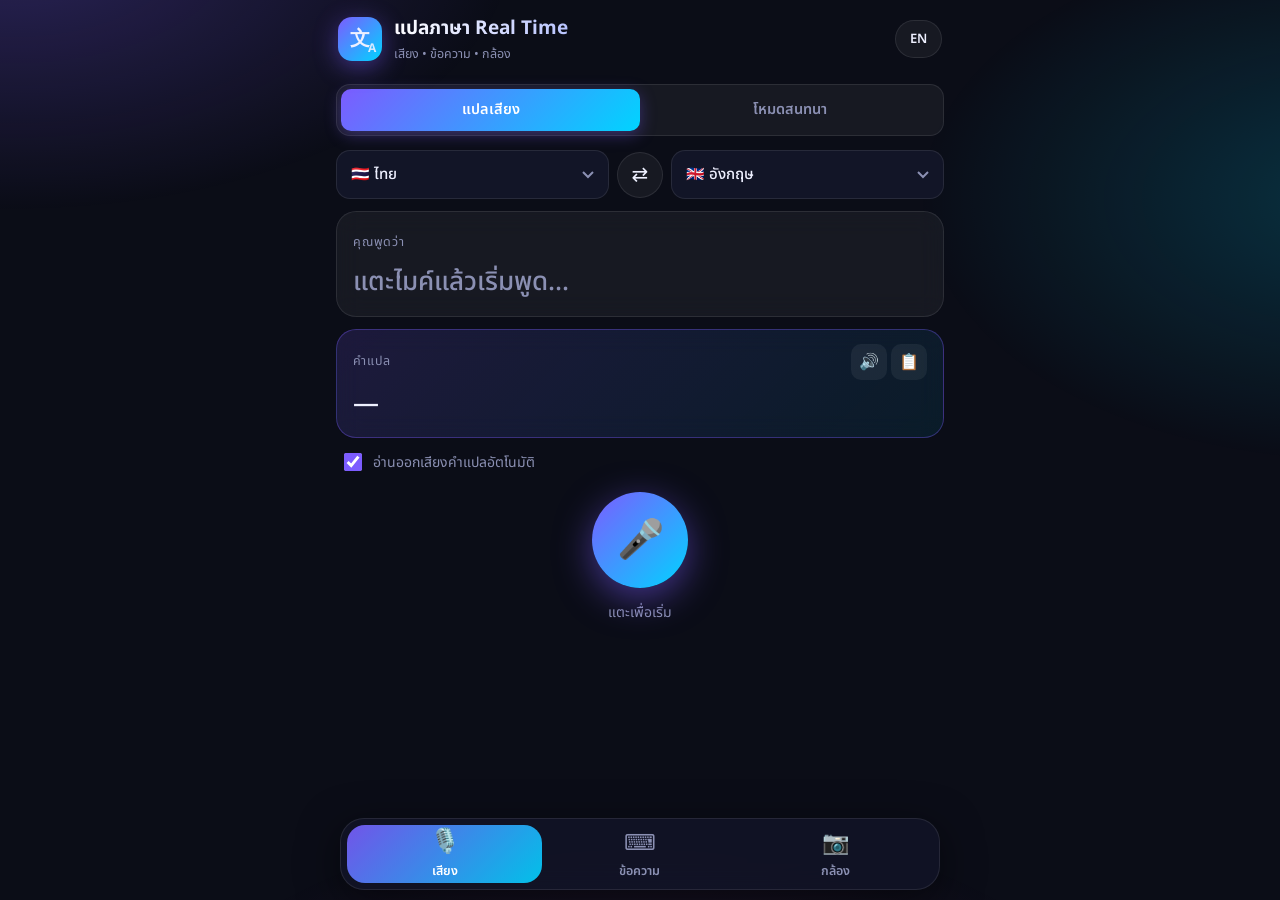
==== app/index.html @ 55e8b5eb "Landing page + web app — By PureFxAi" ====
<!DOCTYPE html>
<html lang="th">
<head>
<meta charset="utf-8">
<meta name="viewport" content="width=device-width, initial-scale=1, viewport-fit=cover, maximum-scale=1">
<meta name="theme-color" content="#0b0d17">
<meta name="description" content="แปลภาษา Real Time — เสียง ข้อความ และกล้อง ในแอปเดียว">
<meta name="apple-mobile-web-app-capable" content="yes">
<meta name="apple-mobile-web-app-status-bar-style" content="black-translucent">
<meta name="apple-mobile-web-app-title" content="แปลภาษา">
<title>แปลภาษา Real Time</title>
<link rel="manifest" href="manifest.json">
<link rel="icon" href="icons/icon-192.png">
<link rel="apple-touch-icon" href="icons/icon-192.png">
<link rel="preconnect" href="https://fonts.googleapis.com">
<link href="https://fonts.googleapis.com/css2?family=Noto+Sans+Thai:wght@400;500;600;700&family=Inter:wght@400;600;700&display=swap" rel="stylesheet">
<link rel="stylesheet" href="style.css">
</head>
<body>
<div class="bg-glow"></div>
<header class="topbar">
  <div class="brand">
    <div class="logo">文<span>A</span></div>
    <div>
      <h1 data-i18n="appName">แปลภาษา Real Time</h1>
      <p class="sub" data-i18n="tagline">เสียง • ข้อความ • กล้อง</p>
    </div>
  </div>
  <button id="uiLangBtn" class="chip" aria-label="UI language">EN</button>
</header>

<main>
  <!-- VOICE -->
  <section id="tab-voice" class="tab active">
    <div class="seg">
      <button class="seg-btn active" data-vmode="single" data-i18n="vSingle">แปลเสียง</button>
      <button class="seg-btn" data-vmode="convo" data-i18n="vConvo">โหมดสนทนา</button>
    </div>

    <div id="voiceSingle">
      <div class="langbar">
        <select id="vSrc" class="lang-select"></select>
        <button class="swap" id="vSwap" aria-label="swap">⇄</button>
        <select id="vTgt" class="lang-select"></select>
      </div>
      <div class="card">
        <div class="card-label" data-i18n="youSaid">คุณพูดว่า</div>
        <div id="vOrig" class="big-text muted" data-i18n="tapMic">แตะไมค์แล้วเริ่มพูด…</div>
      </div>
      <div class="card accent">
        <div class="card-label"><span data-i18n="translation">คำแปล</span>
          <span class="card-actions">
            <button class="icon-btn" id="vSpeak" title="speak">🔊</button>
            <button class="icon-btn" id="vCopy" title="copy">📋</button>
          </span>
        </div>
        <div id="vTrans" class="big-text">—</div>
      </div>
      <label class="toggle"><input type="checkbox" id="vAutoSpeak" checked> <span data-i18n="autoSpeak">อ่านออกเสียงคำแปลอัตโนมัติ</span></label>
      <div class="mic-wrap">
        <button id="vMic" class="mic" aria-label="mic"><span class="mic-ico">🎤</span><span class="ring"></span><span class="ring r2"></span></button>
        <div id="vStatus" class="status" data-i18n="tapToStart">แตะเพื่อเริ่ม</div>
      </div>
    </div>

    <div id="voiceConvo" class="hidden convo">
      <div class="convo-side flip" id="sideB">
        <div class="langbar small"><select id="cLangB" class="lang-select"></select></div>
        <div class="convo-text" id="cTextB"><span class="muted" data-i18n="tapMicSpeak">แตะไมค์เพื่อพูด</span></div>
        <button class="mic small-mic" id="cMicB"><span class="mic-ico">🎤</span><span class="ring"></span></button>
      </div>
      <button class="swap convo-swap" id="cSwap" aria-label="swap">⇅</button>
      <div class="convo-side" id="sideA">
        <div class="langbar small"><select id="cLangA" class="lang-select"></select></div>
        <div class="convo-text" id="cTextA"><span class="muted" data-i18n="tapMicSpeak">แตะไมค์เพื่อพูด</span></div>
        <button class="mic small-mic" id="cMicA"><span class="mic-ico">🎤</span><span class="ring"></span></button>
      </div>
    </div>
    <p id="srWarn" class="warn hidden" data-i18n="srUnsupported">เบราว์เซอร์นี้ไม่รองรับการรู้จำเสียง แนะนำ Chrome / Edge / Android</p>
  </section>

  <!-- TEXT -->
  <section id="tab-text" class="tab">
    <div class="langbar">
      <select id="tSrc" class="lang-select"></select>
      <button class="swap" id="tSwap" aria-label="swap">⇄</button>
      <select id="tTgt" class="lang-select"></select>
    </div>
    <div class="card input-card">
      <textarea id="tInput" rows="4" data-i18n-ph="typeHere" placeholder="พิมพ์หรือวางข้อความที่นี่…"></textarea>
      <div class="card-foot">
        <span id="tDetected" class="detected"></span>
        <span class="card-actions">
          <button class="icon-btn" id="tPaste" title="paste">📥</button>
          <button class="icon-btn" id="tSpeakSrc" title="speak">🔊</button>
          <button class="icon-btn" id="tClear" title="clear">✕</button>
        </span>
      </div>
    </div>
    <div class="card accent">
      <div class="card-label"><span data-i18n="translation">คำแปล</span>
        <span class="card-actions">
          <button class="icon-btn" id="tSpeak" title="speak">🔊</button>
          <button class="icon-btn" id="tCopy" title="copy">📋</button>
          <button class="icon-btn" id="tSave" title="save">⭐</button>
        </span>
      </div>
      <div id="tOutput" class="big-text"><span class="muted">—</span></div>
      <div id="tLoading" class="loader hidden"><i></i><i></i><i></i></div>
    </div>
    <div class="history-head">
      <h3 data-i18n="history">ประวัติ</h3>
      <button class="link" id="hClear" data-i18n="clearAll">ล้างทั้งหมด</button>
    </div>
    <ul id="history" class="history"></ul>
  </section>

  <!-- CAMERA -->
  <section id="tab-camera" class="tab">
    <div class="langbar">
      <select id="cSrc" class="lang-select"></select>
      <button class="swap" id="camSwap" aria-label="swap">⇄</button>
      <select id="cTgt" class="lang-select"></select>
    </div>
    <div class="cam-box">
      <video id="camVideo" playsinline muted autoplay></video>
      <canvas id="camCanvas" class="hidden"></canvas>
      <img id="camImg" class="hidden" alt="">
      <div id="camPlaceholder" class="cam-ph">
        <div class="cam-ph-ico">📷</div>
        <p data-i18n="camHint">เปิดกล้อง หรืออัปโหลดรูปเพื่อแปลข้อความในภาพ</p>
      </div>
      <div class="scan-line hidden" id="scanLine"></div>
      <div id="camOverlay" class="cam-overlay hidden"></div>
    </div>
    <div class="cam-controls">
      <button class="btn ghost" id="camStart" data-i18n="openCam">เปิดกล้อง</button>
      <button class="shutter" id="camCapture" aria-label="capture"></button>
      <label class="btn ghost" for="camFile"><span data-i18n="upload">อัปโหลดรูป</span><input type="file" id="camFile" accept="image/*" hidden></label>
    </div>
    <div id="ocrProgress" class="progress hidden"><div class="bar"></div><span class="ptext"></span></div>
    <div class="card">
      <div class="card-label"><span data-i18n="detectedText">ข้อความที่พบ</span>
        <span class="card-actions"><button class="icon-btn" id="ocrCopy">📋</button></span></div>
      <div id="ocrText" class="mid-text muted">—</div>
    </div>
    <div class="card accent">
      <div class="card-label"><span data-i18n="translation">คำแปล</span>
        <span class="card-actions">
          <button class="icon-btn" id="ocrSpeak">🔊</button>
          <button class="icon-btn" id="ocrTCopy">📋</button>
        </span></div>
      <div id="ocrTrans" class="big-text">—</div>
    </div>
  </section>
</main>

<nav class="tabbar">
  <button class="tab-btn active" data-tab="voice"><span class="ti">🎙️</span><span data-i18n="tabVoice">เสียง</span></button>
  <button class="tab-btn" data-tab="text"><span class="ti">⌨️</span><span data-i18n="tabText">ข้อความ</span></button>
  <button class="tab-btn" data-tab="camera"><span class="ti">📷</span><span data-i18n="tabCamera">กล้อง</span></button>
  <span class="tab-indicator"></span>
</nav>
<div id="toast" class="toast"></div>
<script src="js/langs.js"></script>
<script src="js/translate.js"></script>
<script src="js/app.js"></script>
</body>
</html>
---- app/style.css ----
:root{
  --bg:#0b0d17;--bg2:#121527;--card:rgba(255,255,255,.05);--card-b:rgba(255,255,255,.09);
  --text:#eef0ff;--muted:#8b90b3;--a1:#7c5cff;--a2:#00d4ff;--a3:#ff4fd8;
  --grad:linear-gradient(135deg,var(--a1),var(--a2));
  --radius:20px;--tabh:72px;
  --safe-b:env(safe-area-inset-bottom,0px);--safe-t:env(safe-area-inset-top,0px);
}
*{box-sizing:border-box;-webkit-tap-highlight-color:transparent}
html,body{margin:0;height:100%}
body{background:var(--bg);color:var(--text);font-family:"Noto Sans Thai","Inter",system-ui,sans-serif;
  font-size:16px;overflow-x:hidden;padding-top:var(--safe-t)}
.bg-glow{position:fixed;inset:-20%;z-index:-1;pointer-events:none;
  background:radial-gradient(40% 30% at 15% 10%,rgba(124,92,255,.28),transparent 70%),
  radial-gradient(35% 30% at 90% 30%,rgba(0,212,255,.18),transparent 70%),
  radial-gradient(40% 30% at 50% 100%,rgba(255,79,216,.12),transparent 70%);animation:drift 18s ease-in-out infinite alternate}
@keyframes drift{to{transform:translate(3%,-3%) scale(1.05)}}
.hidden{display:none!important}
.muted{color:var(--muted)}
button{font-family:inherit;color:inherit;cursor:pointer}
.topbar{display:flex;align-items:center;justify-content:space-between;padding:14px 18px 6px;max-width:640px;margin:0 auto}
.brand{display:flex;gap:12px;align-items:center}
.logo{width:44px;height:44px;border-radius:14px;background:var(--grad);display:grid;place-items:center;font-weight:700;font-size:20px;
  box-shadow:0 6px 24px rgba(124,92,255,.45);position:relative}
.logo span{font-size:12px;position:absolute;right:6px;bottom:4px;opacity:.9}
h1{font-size:19px;margin:0;font-weight:700;background:linear-gradient(90deg,#fff,#b9c4ff);-webkit-background-clip:text;background-clip:text;color:transparent}
.sub{margin:2px 0 0;font-size:12.5px;color:var(--muted)}
.chip{background:var(--card);border:1px solid var(--card-b);border-radius:999px;padding:8px 14px;font-weight:600;font-size:13px}
main{max-width:640px;margin:0 auto;padding:8px 16px calc(var(--tabh) + var(--safe-b) + 24px)}
.tab{display:none;animation:fadeUp .35s ease}
.tab.active{display:block}
@keyframes fadeUp{from{opacity:0;transform:translateY(12px)}to{opacity:1;transform:none}}
.seg{display:flex;background:var(--card);border:1px solid var(--card-b);border-radius:14px;padding:4px;margin:6px 0 14px}
.seg-btn{flex:1;border:0;background:transparent;padding:10px;border-radius:10px;font-weight:600;font-size:14.5px;color:var(--muted);transition:.25s}
.seg-btn.active{background:var(--grad);color:#fff;box-shadow:0 4px 16px rgba(124,92,255,.35)}
.langbar{display:flex;gap:8px;align-items:center;margin-bottom:12px}
.langbar.small{margin-bottom:8px}
.lang-select{flex:1;min-width:0;appearance:none;-webkit-appearance:none;background:var(--bg2) url("data:image/svg+xml,%3Csvg xmlns='http://www.w3.org/2000/svg' width='12' height='8'%3E%3Cpath d='M1 1l5 5 5-5' stroke='%238b90b3' stroke-width='2' fill='none'/%3E%3C/svg%3E") no-repeat right 14px center;
  border:1px solid var(--card-b);color:var(--text);border-radius:14px;padding:12px 34px 12px 14px;font-size:15px;font-family:inherit;font-weight:500}
.lang-select:focus{outline:2px solid var(--a1)}
.swap{width:46px;height:46px;flex:none;border-radius:50%;border:1px solid var(--card-b);background:var(--card);font-size:20px;transition:transform .35s}
.swap:active{transform:rotate(180deg) scale(.9)}
.card{background:var(--card);border:1px solid var(--card-b);border-radius:var(--radius);padding:14px 16px;margin-bottom:12px;backdrop-filter:blur(12px);-webkit-backdrop-filter:blur(12px);position:relative}
.card.accent{background:linear-gradient(135deg,rgba(124,92,255,.16),rgba(0,212,255,.08));border-color:rgba(124,92,255,.35)}
.card-label{display:flex;justify-content:space-between;align-items:center;font-size:12.5px;color:var(--muted);text-transform:uppercase;letter-spacing:.06em;margin-bottom:6px;min-height:32px}
.card-actions{display:flex;gap:4px}
.icon-btn{border:0;background:rgba(255,255,255,.06);width:36px;height:36px;border-radius:10px;font-size:16px;transition:.2s}
.icon-btn:active{transform:scale(.88);background:rgba(255,255,255,.14)}
.big-text{font-size:24px;line-height:1.45;font-weight:500;word-break:break-word;min-height:36px;white-space:pre-wrap}
.mid-text{font-size:17px;line-height:1.5;white-space:pre-wrap;word-break:break-word;max-height:180px;overflow:auto}
.interim{color:var(--muted)}
textarea{width:100%;border:0;background:transparent;color:var(--text);font-size:22px;font-family:inherit;resize:none;outline:none;line-height:1.45}
textarea::placeholder{color:var(--muted)}
.card-foot{display:flex;justify-content:space-between;align-items:center;margin-top:4px}
.detected{font-size:12.5px;color:var(--a2)}
.toggle{display:flex;gap:8px;align-items:center;font-size:14px;color:var(--muted);margin:4px 4px 0}
.toggle input{accent-color:var(--a1);width:18px;height:18px}
.mic-wrap{display:flex;flex-direction:column;align-items:center;margin-top:18px}
.mic{position:relative;width:96px;height:96px;border-radius:50%;border:0;background:var(--grad);box-shadow:0 10px 36px rgba(124,92,255,.5);font-size:38px;transition:transform .2s}
.mic:active{transform:scale(.93)}
.mic .mic-ico{position:relative;z-index:2}
.mic .ring{position:absolute;inset:0;border-radius:50%;border:2px solid var(--a2);opacity:0}
.mic.listening{background:linear-gradient(135deg,var(--a3),var(--a1))}
.mic.listening .ring{animation:pulse 1.6s ease-out infinite}
.mic.listening .ring.r2{animation-delay:.8s}
@keyframes pulse{from{transform:scale(1);opacity:.8}to{transform:scale(1.9);opacity:0}}
.status{margin-top:14px;color:var(--muted);font-size:14px}
.warn{background:rgba(255,170,0,.12);border:1px solid rgba(255,170,0,.35);color:#ffd27a;padding:10px 14px;border-radius:14px;font-size:14px}
/* convo */
.convo{display:flex;flex-direction:column;gap:10px;height:calc(100dvh - 250px);min-height:440px}
.convo-side{flex:1;display:flex;flex-direction:column;background:var(--card);border:1px solid var(--card-b);border-radius:var(--radius);padding:12px;min-height:0}
#sideA{background:linear-gradient(135deg,rgba(124,92,255,.18),rgba(0,212,255,.06))}
#sideB{background:linear-gradient(135deg,rgba(255,79,216,.14),rgba(124,92,255,.06))}
.convo-side.flip{transform:rotate(180deg)}
.convo-text{flex:1;overflow:auto;font-size:21px;line-height:1.45;padding:4px 2px}
.convo-text .orig{font-size:14px;color:var(--muted);margin-top:6px}
.small-mic{width:64px;height:64px;font-size:26px;align-self:center;flex:none}
.convo-swap{align-self:center;margin:-28px 0;z-index:3;background:var(--bg2)}
/* history */
.history-head{display:flex;justify-content:space-between;align-items:center;margin:20px 4px 8px}
.history-head h3{margin:0;font-size:16px}
.link{background:none;border:0;color:var(--a2);font-size:14px}
.history{list-style:none;margin:0;padding:0}
.history li{background:var(--card);border:1px solid var(--card-b);border-radius:14px;padding:10px 14px;margin-bottom:8px;animation:fadeUp .3s}
.history li .h-src{color:var(--muted);font-size:14px}
.history li .h-tgt{font-size:16px;margin-top:2px}
.history li .h-meta{font-size:11px;color:var(--a2);margin-top:4px}
.history .empty{text-align:center;color:var(--muted);background:none;border:0}
.loader{position:absolute;right:16px;bottom:12px;display:flex;gap:4px}
.loader i{width:7px;height:7px;border-radius:50%;background:var(--a2);animation:bounce 1s infinite}
.loader i:nth-child(2){animation-delay:.15s}.loader i:nth-child(3){animation-delay:.3s}
@keyframes bounce{0%,100%{transform:translateY(0);opacity:.4}50%{transform:translateY(-6px);opacity:1}}
/* camera */
.cam-box{position:relative;border-radius:var(--radius);overflow:hidden;background:#05060c;border:1px solid var(--card-b);aspect-ratio:3/4;max-height:56vh;width:100%}
.cam-box video,.cam-box img{width:100%;height:100%;object-fit:cover;display:block}
.cam-box img{object-fit:contain}
.cam-ph{position:absolute;inset:0;display:flex;flex-direction:column;align-items:center;justify-content:center;text-align:center;color:var(--muted);padding:20px}
.cam-ph-ico{font-size:52px;margin-bottom:8px;opacity:.8}
.scan-line{position:absolute;left:0;right:0;height:3px;background:var(--grad);box-shadow:0 0 20px var(--a2);animation:scan 1.6s ease-in-out infinite alternate}
@keyframes scan{from{top:4%}to{top:94%}}
.cam-overlay{position:absolute;left:10px;right:10px;bottom:10px;background:rgba(11,13,23,.82);backdrop-filter:blur(10px);-webkit-backdrop-filter:blur(10px);
  border:1px solid rgba(124,92,255,.5);border-radius:14px;padding:10px 12px;font-size:18px;max-height:45%;overflow:auto;white-space:pre-wrap;animation:fadeUp .3s}
.cam-controls{display:flex;align-items:center;justify-content:space-between;margin:14px 0}
.btn{border-radius:14px;padding:11px 14px;font-size:14.5px;font-weight:600;border:1px solid var(--card-b);background:var(--card);cursor:pointer;min-width:104px;text-align:center}
.shutter{width:74px;height:74px;border-radius:50%;border:4px solid #fff;background:var(--grad);box-shadow:0 0 0 4px rgba(124,92,255,.35);transition:transform .15s}
.shutter:active{transform:scale(.88)}
.progress{position:relative;height:28px;background:var(--card);border-radius:10px;overflow:hidden;margin-bottom:12px;border:1px solid var(--card-b)}
.progress .bar{position:absolute;inset:0 auto 0 0;width:0;background:var(--grad);transition:width .2s;opacity:.7}
.progress .ptext{position:relative;display:block;text-align:center;line-height:28px;font-size:13px}
/* tabbar */
.tabbar{position:fixed;left:50%;transform:translateX(-50%);bottom:calc(10px + var(--safe-b));width:min(600px,calc(100% - 24px));height:var(--tabh);
  display:flex;background:rgba(18,21,39,.85);backdrop-filter:blur(18px);-webkit-backdrop-filter:blur(18px);border:1px solid var(--card-b);border-radius:24px;padding:6px;z-index:50;box-shadow:0 10px 40px rgba(0,0,0,.5)}
.tab-btn{flex:1;border:0;background:transparent;display:flex;flex-direction:column;align-items:center;justify-content:center;gap:2px;font-size:12.5px;font-weight:600;color:var(--muted);z-index:2;transition:color .25s}
.tab-btn .ti{font-size:22px;transition:transform .25s}
.tab-btn.active{color:#fff}
.tab-btn.active .ti{transform:translateY(-2px) scale(1.1)}
.tab-indicator{position:absolute;top:6px;bottom:6px;left:6px;width:calc((100% - 12px)/3);border-radius:18px;background:var(--grad);opacity:.9;transition:transform .35s cubic-bezier(.5,1.6,.4,1);z-index:1}
.toast{position:fixed;left:50%;bottom:calc(var(--tabh) + 30px + var(--safe-b));transform:translateX(-50%) translateY(20px);background:#1d2140;border:1px solid var(--card-b);
  padding:10px 18px;border-radius:999px;font-size:14px;opacity:0;pointer-events:none;transition:.3s;z-index:99;white-space:nowrap}
.toast.show{opacity:1;transform:translateX(-50%)}
@media (min-width:700px){.big-text{font-size:26px}}
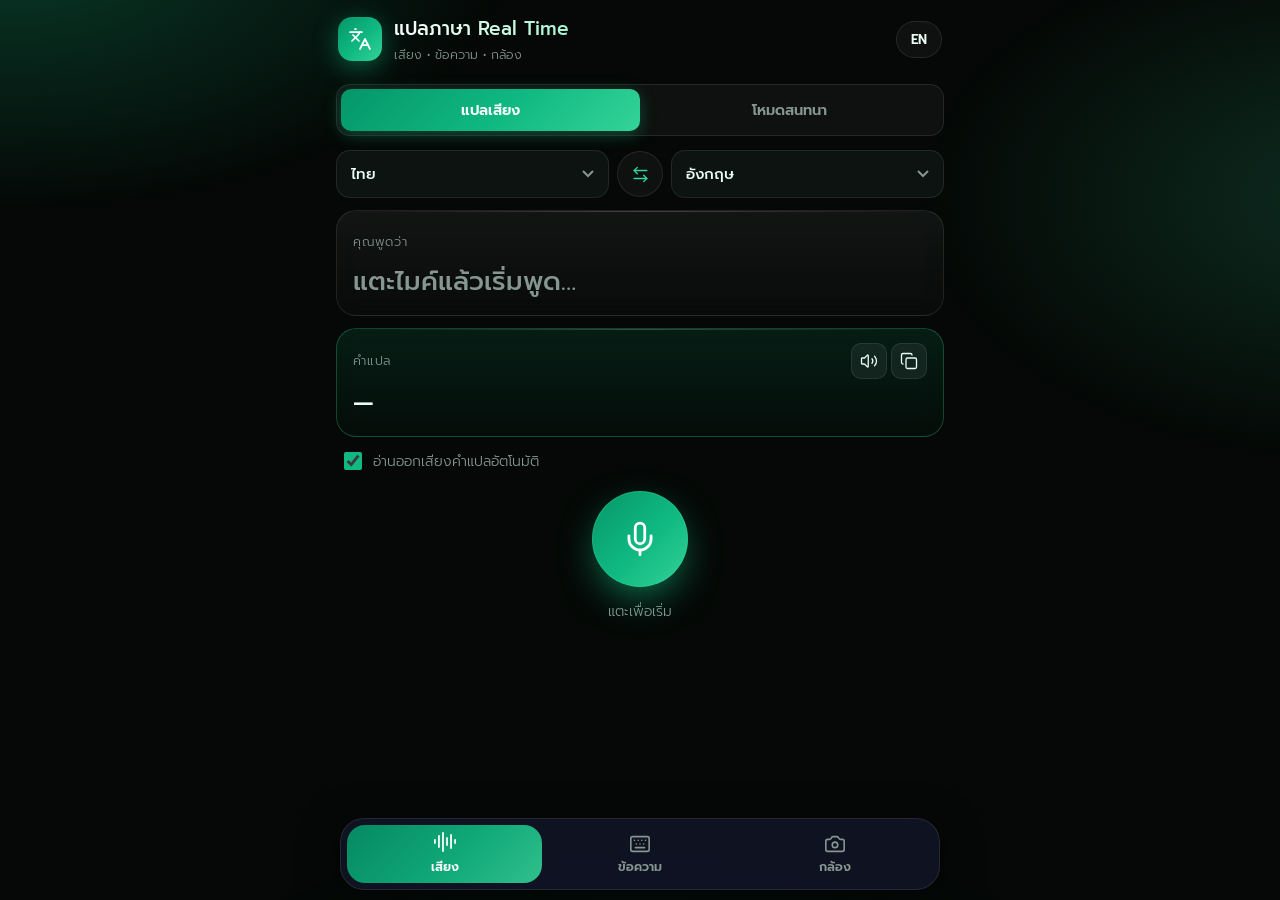
==== commit fbc77b30: "v1.1.2: minimal crystal green/black landing + web app, inline SVG icons, green mascot, offline trans" ====
--- a/app/index.html
+++ b/app/index.html
@@ -3,7 +3,7 @@
 <head>
 <meta charset="utf-8">
 <meta name="viewport" content="width=device-width, initial-scale=1, viewport-fit=cover, maximum-scale=1">
-<meta name="theme-color" content="#0b0d17">
+<meta name="theme-color" content="#050806">
 <meta name="description" content="แปลภาษา Real Time — เสียง ข้อความ และกล้อง ในแอปเดียว">
 <meta name="apple-mobile-web-app-capable" content="yes">
 <meta name="apple-mobile-web-app-status-bar-style" content="black-translucent">
@@ -13,14 +13,15 @@
 <link rel="icon" href="icons/icon-192.png">
 <link rel="apple-touch-icon" href="icons/icon-192.png">
 <link rel="preconnect" href="https://fonts.googleapis.com">
-<link href="https://fonts.googleapis.com/css2?family=Noto+Sans+Thai:wght@400;500;600;700&family=Inter:wght@400;600;700&display=swap" rel="stylesheet">
+<link href="https://fonts.googleapis.com/css2?family=Prompt:wght@300;400;500;600&display=swap" rel="stylesheet">
 <link rel="stylesheet" href="style.css">
 </head>
 <body>
+<svg width="0" height="0" style="position:absolute" aria-hidden="true"><!-- Lucide icons, ISC license --><symbol id="i-languages" viewBox="0 0 24 24"><path d="m5 8 6 6" /> <path d="m4 14 6-6 2-3" /> <path d="M2 5h12" /> <path d="M7 2h1" /> <path d="m22 22-5-10-5 10" /> <path d="M14 18h6" /></symbol><symbol id="i-mic" viewBox="0 0 24 24"><path d="M12 19v3" /> <path d="M19 10v2a7 7 0 0 1-14 0v-2" /> <rect x="9" y="2" width="6" height="13" rx="3" /></symbol><symbol id="i-volume-2" viewBox="0 0 24 24"><path d="M11 4.702a.705.705 0 0 0-1.203-.498L6.413 7.587A1.4 1.4 0 0 1 5.416 8H3a1 1 0 0 0-1 1v6a1 1 0 0 0 1 1h2.416a1.4 1.4 0 0 1 .997.413l3.383 3.384A.705.705 0 0 0 11 19.298z" /> <path d="M16 9a5 5 0 0 1 0 6" /> <path d="M19.364 18.364a9 9 0 0 0 0-12.728" /></symbol><symbol id="i-copy" viewBox="0 0 24 24"><rect width="14" height="14" x="8" y="8" rx="2" ry="2" /> <path d="M4 16c-1.1 0-2-.9-2-2V4c0-1.1.9-2 2-2h10c1.1 0 2 .9 2 2" /></symbol><symbol id="i-clipboard-paste" viewBox="0 0 24 24"><path d="M11 14h10" /> <path d="M16 4h2a2 2 0 0 1 2 2v1.344" /> <path d="m17 18 4-4-4-4" /> <path d="M8 4H6a2 2 0 0 0-2 2v14a2 2 0 0 0 2 2h12a2 2 0 0 0 1.793-1.113" /> <rect x="8" y="2" width="8" height="4" rx="1" /></symbol><symbol id="i-x" viewBox="0 0 24 24"><path d="M18 6 6 18" /> <path d="m6 6 12 12" /></symbol><symbol id="i-star" viewBox="0 0 24 24"><path d="M11.525 2.295a.53.53 0 0 1 .95 0l2.31 4.679a2.123 2.123 0 0 0 1.595 1.16l5.166.756a.53.53 0 0 1 .294.904l-3.736 3.638a2.123 2.123 0 0 0-.611 1.878l.882 5.14a.53.53 0 0 1-.771.56l-4.618-2.428a2.122 2.122 0 0 0-1.973 0L6.396 21.01a.53.53 0 0 1-.77-.56l.881-5.139a2.122 2.122 0 0 0-.611-1.879L2.16 9.795a.53.53 0 0 1 .294-.906l5.165-.755a2.122 2.122 0 0 0 1.597-1.16z" /></symbol><symbol id="i-arrow-left-right" viewBox="0 0 24 24"><path d="M8 3 4 7l4 4" /> <path d="M4 7h16" /> <path d="m16 21 4-4-4-4" /> <path d="M20 17H4" /></symbol><symbol id="i-arrow-up-down" viewBox="0 0 24 24"><path d="m21 16-4 4-4-4" /> <path d="M17 20V4" /> <path d="m3 8 4-4 4 4" /> <path d="M7 4v16" /></symbol><symbol id="i-camera" viewBox="0 0 24 24"><path d="M13.997 4a2 2 0 0 1 1.76 1.05l.486.9A2 2 0 0 0 18.003 7H20a2 2 0 0 1 2 2v9a2 2 0 0 1-2 2H4a2 2 0 0 1-2-2V9a2 2 0 0 1 2-2h1.997a2 2 0 0 0 1.759-1.048l.489-.904A2 2 0 0 1 10.004 4z" /> <circle cx="12" cy="13" r="3" /></symbol><symbol id="i-scan-text" viewBox="0 0 24 24"><path d="M3 7V5a2 2 0 0 1 2-2h2" /> <path d="M17 3h2a2 2 0 0 1 2 2v2" /> <path d="M21 17v2a2 2 0 0 1-2 2h-2" /> <path d="M7 21H5a2 2 0 0 1-2-2v-2" /> <path d="M7 8h8" /> <path d="M7 12h10" /> <path d="M7 16h6" /></symbol><symbol id="i-keyboard" viewBox="0 0 24 24"><path d="M10 8h.01" /> <path d="M12 12h.01" /> <path d="M14 8h.01" /> <path d="M16 12h.01" /> <path d="M18 8h.01" /> <path d="M6 8h.01" /> <path d="M7 16h10" /> <path d="M8 12h.01" /> <rect width="20" height="16" x="2" y="4" rx="2" /></symbol><symbol id="i-audio-lines" viewBox="0 0 24 24"><path d="M2 10v3" /> <path d="M6 6v11" /> <path d="M10 3v18" /> <path d="M14 8v7" /> <path d="M18 5v13" /> <path d="M22 10v3" /></symbol></svg>
 <div class="bg-glow"></div>
 <header class="topbar">
   <div class="brand">
-    <div class="logo">文<span>A</span></div>
+    <div class="logo"><svg class="i"><use href="#i-languages"/></svg></div>
     <div>
       <h1 data-i18n="appName">แปลภาษา Real Time</h1>
       <p class="sub" data-i18n="tagline">เสียง • ข้อความ • กล้อง</p>
@@ -40,7 +41,7 @@
     <div id="voiceSingle">
       <div class="langbar">
         <select id="vSrc" class="lang-select"></select>
-        <button class="swap" id="vSwap" aria-label="swap">⇄</button>
+        <button class="swap" id="vSwap" aria-label="swap"><svg class="i"><use href="#i-arrow-left-right"/></svg></button>
         <select id="vTgt" class="lang-select"></select>
       </div>
       <div class="card">
@@ -50,15 +51,15 @@
       <div class="card accent">
         <div class="card-label"><span data-i18n="translation">คำแปล</span>
           <span class="card-actions">
-            <button class="icon-btn" id="vSpeak" title="speak">🔊</button>
-            <button class="icon-btn" id="vCopy" title="copy">📋</button>
+            <button class="icon-btn" id="vSpeak" title="speak"><svg class="i"><use href="#i-volume-2"/></svg></button>
+            <button class="icon-btn" id="vCopy" title="copy"><svg class="i"><use href="#i-copy"/></svg></button>
           </span>
         </div>
         <div id="vTrans" class="big-text">—</div>
       </div>
       <label class="toggle"><input type="checkbox" id="vAutoSpeak" checked> <span data-i18n="autoSpeak">อ่านออกเสียงคำแปลอัตโนมัติ</span></label>
       <div class="mic-wrap">
-        <button id="vMic" class="mic" aria-label="mic"><span class="mic-ico">🎤</span><span class="ring"></span><span class="ring r2"></span></button>
+        <button id="vMic" class="mic" aria-label="mic"><span class="mic-ico"><svg class="i"><use href="#i-mic"/></svg></span><span class="ring"></span><span class="ring r2"></span></button>
         <div id="vStatus" class="status" data-i18n="tapToStart">แตะเพื่อเริ่ม</div>
       </div>
     </div>
@@ -67,13 +68,13 @@
       <div class="convo-side flip" id="sideB">
         <div class="langbar small"><select id="cLangB" class="lang-select"></select></div>
         <div class="convo-text" id="cTextB"><span class="muted" data-i18n="tapMicSpeak">แตะไมค์เพื่อพูด</span></div>
-        <button class="mic small-mic" id="cMicB"><span class="mic-ico">🎤</span><span class="ring"></span></button>
+        <button class="mic small-mic" id="cMicB"><span class="mic-ico"><svg class="i"><use href="#i-mic"/></svg></span><span class="ring"></span></button>
       </div>
-      <button class="swap convo-swap" id="cSwap" aria-label="swap">⇅</button>
+      <button class="swap convo-swap" id="cSwap" aria-label="swap"><svg class="i"><use href="#i-arrow-up-down"/></svg></button>
       <div class="convo-side" id="sideA">
         <div class="langbar small"><select id="cLangA" class="lang-select"></select></div>
         <div class="convo-text" id="cTextA"><span class="muted" data-i18n="tapMicSpeak">แตะไมค์เพื่อพูด</span></div>
-        <button class="mic small-mic" id="cMicA"><span class="mic-ico">🎤</span><span class="ring"></span></button>
+        <button class="mic small-mic" id="cMicA"><span class="mic-ico"><svg class="i"><use href="#i-mic"/></svg></span><span class="ring"></span></button>
       </div>
     </div>
     <p id="srWarn" class="warn hidden" data-i18n="srUnsupported">เบราว์เซอร์นี้ไม่รองรับการรู้จำเสียง แนะนำ Chrome / Edge / Android</p>
@@ -83,7 +84,7 @@
   <section id="tab-text" class="tab">
     <div class="langbar">
       <select id="tSrc" class="lang-select"></select>
-      <button class="swap" id="tSwap" aria-label="swap">⇄</button>
+      <button class="swap" id="tSwap" aria-label="swap"><svg class="i"><use href="#i-arrow-left-right"/></svg></button>
       <select id="tTgt" class="lang-select"></select>
     </div>
     <div class="card input-card">
@@ -91,18 +92,18 @@
       <div class="card-foot">
         <span id="tDetected" class="detected"></span>
         <span class="card-actions">
-          <button class="icon-btn" id="tPaste" title="paste">📥</button>
-          <button class="icon-btn" id="tSpeakSrc" title="speak">🔊</button>
-          <button class="icon-btn" id="tClear" title="clear">✕</button>
+          <button class="icon-btn" id="tPaste" title="paste"><svg class="i"><use href="#i-clipboard-paste"/></svg></button>
+          <button class="icon-btn" id="tSpeakSrc" title="speak"><svg class="i"><use href="#i-volume-2"/></svg></button>
+          <button class="icon-btn" id="tClear" title="clear"><svg class="i"><use href="#i-x"/></svg></button>
         </span>
       </div>
     </div>
     <div class="card accent">
       <div class="card-label"><span data-i18n="translation">คำแปล</span>
         <span class="card-actions">
-          <button class="icon-btn" id="tSpeak" title="speak">🔊</button>
-          <button class="icon-btn" id="tCopy" title="copy">📋</button>
-          <button class="icon-btn" id="tSave" title="save">⭐</button>
+          <button class="icon-btn" id="tSpeak" title="speak"><svg class="i"><use href="#i-volume-2"/></svg></button>
+          <button class="icon-btn" id="tCopy" title="copy"><svg class="i"><use href="#i-copy"/></svg></button>
+          <button class="icon-btn" id="tSave" title="save"><svg class="i"><use href="#i-star"/></svg></button>
         </span>
       </div>
       <div id="tOutput" class="big-text"><span class="muted">—</span></div>
@@ -119,7 +120,7 @@
   <section id="tab-camera" class="tab">
     <div class="langbar">
       <select id="cSrc" class="lang-select"></select>
-      <button class="swap" id="camSwap" aria-label="swap">⇄</button>
+      <button class="swap" id="camSwap" aria-label="swap"><svg class="i"><use href="#i-arrow-left-right"/></svg></button>
       <select id="cTgt" class="lang-select"></select>
     </div>
     <div class="cam-box">
@@ -127,7 +128,7 @@
       <canvas id="camCanvas" class="hidden"></canvas>
       <img id="camImg" class="hidden" alt="">
       <div id="camPlaceholder" class="cam-ph">
-        <div class="cam-ph-ico">📷</div>
+        <div class="cam-ph-ico"><svg class="i"><use href="#i-scan-text"/></svg></div>
         <p data-i18n="camHint">เปิดกล้อง หรืออัปโหลดรูปเพื่อแปลข้อความในภาพ</p>
       </div>
       <div class="scan-line hidden" id="scanLine"></div>
@@ -141,14 +142,14 @@
     <div id="ocrProgress" class="progress hidden"><div class="bar"></div><span class="ptext"></span></div>
     <div class="card">
       <div class="card-label"><span data-i18n="detectedText">ข้อความที่พบ</span>
-        <span class="card-actions"><button class="icon-btn" id="ocrCopy">📋</button></span></div>
+        <span class="card-actions"><button class="icon-btn" id="ocrCopy" title="copy"><svg class="i"><use href="#i-copy"/></svg></button></span></div>
       <div id="ocrText" class="mid-text muted">—</div>
     </div>
     <div class="card accent">
       <div class="card-label"><span data-i18n="translation">คำแปล</span>
         <span class="card-actions">
-          <button class="icon-btn" id="ocrSpeak">🔊</button>
-          <button class="icon-btn" id="ocrTCopy">📋</button>
+          <button class="icon-btn" id="ocrSpeak" title="speak"><svg class="i"><use href="#i-volume-2"/></svg></button>
+          <button class="icon-btn" id="ocrTCopy" title="copy"><svg class="i"><use href="#i-copy"/></svg></button>
         </span></div>
       <div id="ocrTrans" class="big-text">—</div>
     </div>
@@ -156,9 +157,9 @@
 </main>
 
 <nav class="tabbar">
-  <button class="tab-btn active" data-tab="voice"><span class="ti">🎙️</span><span data-i18n="tabVoice">เสียง</span></button>
-  <button class="tab-btn" data-tab="text"><span class="ti">⌨️</span><span data-i18n="tabText">ข้อความ</span></button>
-  <button class="tab-btn" data-tab="camera"><span class="ti">📷</span><span data-i18n="tabCamera">กล้อง</span></button>
+  <button class="tab-btn active" data-tab="voice"><span class="ti"><svg class="i"><use href="#i-audio-lines"/></svg></span><span data-i18n="tabVoice">เสียง</span></button>
+  <button class="tab-btn" data-tab="text"><span class="ti"><svg class="i"><use href="#i-keyboard"/></svg></span><span data-i18n="tabText">ข้อความ</span></button>
+  <button class="tab-btn" data-tab="camera"><span class="ti"><svg class="i"><use href="#i-camera"/></svg></span><span data-i18n="tabCamera">กล้อง</span></button>
   <span class="tab-indicator"></span>
 </nav>
 <div id="toast" class="toast"></div>
--- a/app/style.css
+++ b/app/style.css
@@ -1,18 +1,18 @@
 :root{
-  --bg:#0b0d17;--bg2:#121527;--card:rgba(255,255,255,.05);--card-b:rgba(255,255,255,.09);
-  --text:#eef0ff;--muted:#8b90b3;--a1:#7c5cff;--a2:#00d4ff;--a3:#ff4fd8;
-  --grad:linear-gradient(135deg,var(--a1),var(--a2));
+  --bg:#050806;--bg2:#0c1310;--card:rgba(255,255,255,.04);--card-b:rgba(255,255,255,.09);
+  --text:#ecfdf5;--muted:#869690;--a1:#10b981;--a2:#34d399;--a3:#f87171;
+  --grad:linear-gradient(135deg,#059669,var(--a1) 55%,var(--a2));
   --radius:20px;--tabh:72px;
   --safe-b:env(safe-area-inset-bottom,0px);--safe-t:env(safe-area-inset-top,0px);
 }
 *{box-sizing:border-box;-webkit-tap-highlight-color:transparent}
 html,body{margin:0;height:100%}
-body{background:var(--bg);color:var(--text);font-family:"Noto Sans Thai","Inter",system-ui,sans-serif;
+body{background:var(--bg);color:var(--text);font-family:Prompt,system-ui,sans-serif;font-weight:300;
   font-size:16px;overflow-x:hidden;padding-top:var(--safe-t)}
 .bg-glow{position:fixed;inset:-20%;z-index:-1;pointer-events:none;
-  background:radial-gradient(40% 30% at 15% 10%,rgba(124,92,255,.28),transparent 70%),
-  radial-gradient(35% 30% at 90% 30%,rgba(0,212,255,.18),transparent 70%),
-  radial-gradient(40% 30% at 50% 100%,rgba(255,79,216,.12),transparent 70%);animation:drift 18s ease-in-out infinite alternate}
+  background:radial-gradient(40% 30% at 15% 10%,rgba(16,185,129,.28),transparent 70%),
+  radial-gradient(35% 30% at 90% 30%,rgba(52,211,153,.18),transparent 70%),
+  radial-gradient(40% 30% at 50% 100%,rgba(5,150,105,.12),transparent 70%);animation:drift 18s ease-in-out infinite alternate}
 @keyframes drift{to{transform:translate(3%,-3%) scale(1.05)}}
 .hidden{display:none!important}
 .muted{color:var(--muted)}
@@ -20,9 +20,9 @@
 .topbar{display:flex;align-items:center;justify-content:space-between;padding:14px 18px 6px;max-width:640px;margin:0 auto}
 .brand{display:flex;gap:12px;align-items:center}
 .logo{width:44px;height:44px;border-radius:14px;background:var(--grad);display:grid;place-items:center;font-weight:700;font-size:20px;
-  box-shadow:0 6px 24px rgba(124,92,255,.45);position:relative}
+  box-shadow:0 6px 24px rgba(16,185,129,.45);position:relative}
 .logo span{font-size:12px;position:absolute;right:6px;bottom:4px;opacity:.9}
-h1{font-size:19px;margin:0;font-weight:700;background:linear-gradient(90deg,#fff,#b9c4ff);-webkit-background-clip:text;background-clip:text;color:transparent}
+h1{font-size:19px;margin:0;font-weight:700;background:linear-gradient(90deg,#fff,#a7f3d0);-webkit-background-clip:text;background-clip:text;color:transparent}
 .sub{margin:2px 0 0;font-size:12.5px;color:var(--muted)}
 .chip{background:var(--card);border:1px solid var(--card-b);border-radius:999px;padding:8px 14px;font-weight:600;font-size:13px}
 main{max-width:640px;margin:0 auto;padding:8px 16px calc(var(--tabh) + var(--safe-b) + 24px)}
@@ -31,16 +31,16 @@
 @keyframes fadeUp{from{opacity:0;transform:translateY(12px)}to{opacity:1;transform:none}}
 .seg{display:flex;background:var(--card);border:1px solid var(--card-b);border-radius:14px;padding:4px;margin:6px 0 14px}
 .seg-btn{flex:1;border:0;background:transparent;padding:10px;border-radius:10px;font-weight:600;font-size:14.5px;color:var(--muted);transition:.25s}
-.seg-btn.active{background:var(--grad);color:#fff;box-shadow:0 4px 16px rgba(124,92,255,.35)}
+.seg-btn.active{background:var(--grad);color:#fff;box-shadow:0 4px 16px rgba(16,185,129,.35)}
 .langbar{display:flex;gap:8px;align-items:center;margin-bottom:12px}
 .langbar.small{margin-bottom:8px}
-.lang-select{flex:1;min-width:0;appearance:none;-webkit-appearance:none;background:var(--bg2) url("data:image/svg+xml,%3Csvg xmlns='http://www.w3.org/2000/svg' width='12' height='8'%3E%3Cpath d='M1 1l5 5 5-5' stroke='%238b90b3' stroke-width='2' fill='none'/%3E%3C/svg%3E") no-repeat right 14px center;
+.lang-select{flex:1;min-width:0;appearance:none;-webkit-appearance:none;background:var(--bg2) url("data:image/svg+xml,%3Csvg xmlns='http://www.w3.org/2000/svg' width='12' height='8'%3E%3Cpath d='M1 1l5 5 5-5' stroke='%23869690' stroke-width='2' fill='none'/%3E%3C/svg%3E") no-repeat right 14px center;
   border:1px solid var(--card-b);color:var(--text);border-radius:14px;padding:12px 34px 12px 14px;font-size:15px;font-family:inherit;font-weight:500}
 .lang-select:focus{outline:2px solid var(--a1)}
 .swap{width:46px;height:46px;flex:none;border-radius:50%;border:1px solid var(--card-b);background:var(--card);font-size:20px;transition:transform .35s}
 .swap:active{transform:rotate(180deg) scale(.9)}
 .card{background:var(--card);border:1px solid var(--card-b);border-radius:var(--radius);padding:14px 16px;margin-bottom:12px;backdrop-filter:blur(12px);-webkit-backdrop-filter:blur(12px);position:relative}
-.card.accent{background:linear-gradient(135deg,rgba(124,92,255,.16),rgba(0,212,255,.08));border-color:rgba(124,92,255,.35)}
+.card.accent{background:linear-gradient(135deg,rgba(16,185,129,.16),rgba(52,211,153,.08));border-color:rgba(16,185,129,.35)}
 .card-label{display:flex;justify-content:space-between;align-items:center;font-size:12.5px;color:var(--muted);text-transform:uppercase;letter-spacing:.06em;margin-bottom:6px;min-height:32px}
 .card-actions{display:flex;gap:4px}
 .icon-btn{border:0;background:rgba(255,255,255,.06);width:36px;height:36px;border-radius:10px;font-size:16px;transition:.2s}
@@ -55,11 +55,11 @@
 .toggle{display:flex;gap:8px;align-items:center;font-size:14px;color:var(--muted);margin:4px 4px 0}
 .toggle input{accent-color:var(--a1);width:18px;height:18px}
 .mic-wrap{display:flex;flex-direction:column;align-items:center;margin-top:18px}
-.mic{position:relative;width:96px;height:96px;border-radius:50%;border:0;background:var(--grad);box-shadow:0 10px 36px rgba(124,92,255,.5);font-size:38px;transition:transform .2s}
+.mic{position:relative;width:96px;height:96px;border-radius:50%;border:0;background:var(--grad);box-shadow:0 10px 36px rgba(16,185,129,.5);font-size:38px;transition:transform .2s}
 .mic:active{transform:scale(.93)}
 .mic .mic-ico{position:relative;z-index:2}
 .mic .ring{position:absolute;inset:0;border-radius:50%;border:2px solid var(--a2);opacity:0}
-.mic.listening{background:linear-gradient(135deg,var(--a3),var(--a1))}
+.mic.listening{background:linear-gradient(135deg,var(--a3),#b91c1c)}
 .mic.listening .ring{animation:pulse 1.6s ease-out infinite}
 .mic.listening .ring.r2{animation-delay:.8s}
 @keyframes pulse{from{transform:scale(1);opacity:.8}to{transform:scale(1.9);opacity:0}}
@@ -68,8 +68,8 @@
 /* convo */
 .convo{display:flex;flex-direction:column;gap:10px;height:calc(100dvh - 250px);min-height:440px}
 .convo-side{flex:1;display:flex;flex-direction:column;background:var(--card);border:1px solid var(--card-b);border-radius:var(--radius);padding:12px;min-height:0}
-#sideA{background:linear-gradient(135deg,rgba(124,92,255,.18),rgba(0,212,255,.06))}
-#sideB{background:linear-gradient(135deg,rgba(255,79,216,.14),rgba(124,92,255,.06))}
+#sideA{background:linear-gradient(135deg,rgba(16,185,129,.18),rgba(52,211,153,.06))}
+#sideB{background:linear-gradient(135deg,rgba(5,150,105,.14),rgba(16,185,129,.06))}
 .convo-side.flip{transform:rotate(180deg)}
 .convo-text{flex:1;overflow:auto;font-size:21px;line-height:1.45;padding:4px 2px}
 .convo-text .orig{font-size:14px;color:var(--muted);margin-top:6px}
@@ -98,10 +98,10 @@
 .scan-line{position:absolute;left:0;right:0;height:3px;background:var(--grad);box-shadow:0 0 20px var(--a2);animation:scan 1.6s ease-in-out infinite alternate}
 @keyframes scan{from{top:4%}to{top:94%}}
 .cam-overlay{position:absolute;left:10px;right:10px;bottom:10px;background:rgba(11,13,23,.82);backdrop-filter:blur(10px);-webkit-backdrop-filter:blur(10px);
-  border:1px solid rgba(124,92,255,.5);border-radius:14px;padding:10px 12px;font-size:18px;max-height:45%;overflow:auto;white-space:pre-wrap;animation:fadeUp .3s}
+  border:1px solid rgba(16,185,129,.5);border-radius:14px;padding:10px 12px;font-size:18px;max-height:45%;overflow:auto;white-space:pre-wrap;animation:fadeUp .3s}
 .cam-controls{display:flex;align-items:center;justify-content:space-between;margin:14px 0}
 .btn{border-radius:14px;padding:11px 14px;font-size:14.5px;font-weight:600;border:1px solid var(--card-b);background:var(--card);cursor:pointer;min-width:104px;text-align:center}
-.shutter{width:74px;height:74px;border-radius:50%;border:4px solid #fff;background:var(--grad);box-shadow:0 0 0 4px rgba(124,92,255,.35);transition:transform .15s}
+.shutter{width:74px;height:74px;border-radius:50%;border:4px solid #fff;background:var(--grad);box-shadow:0 0 0 4px rgba(16,185,129,.35);transition:transform .15s}
 .shutter:active{transform:scale(.88)}
 .progress{position:relative;height:28px;background:var(--card);border-radius:10px;overflow:hidden;margin-bottom:12px;border:1px solid var(--card-b)}
 .progress .bar{position:absolute;inset:0 auto 0 0;width:0;background:var(--grad);transition:width .2s;opacity:.7}
@@ -118,3 +118,20 @@
   padding:10px 18px;border-radius:999px;font-size:14px;opacity:0;pointer-events:none;transition:.3s;z-index:99;white-space:nowrap}
 .toast.show{opacity:1;transform:translateX(-50%)}
 @media (min-width:700px){.big-text{font-size:26px}}
+
+/* v1.1.2 crystal: SVG icons + glass edges */
+.i{width:20px;height:20px;fill:none;stroke:currentColor;stroke-width:1.75;stroke-linecap:round;stroke-linejoin:round;display:block}
+.icon-btn{display:inline-grid;place-items:center;color:var(--text);border:1px solid var(--card-b)!important}
+.icon-btn .i{width:18px;height:18px}
+.swap{display:grid;place-items:center;color:var(--a2)}
+.swap .i{width:19px;height:19px}
+.logo{color:#fff}.logo .i{width:24px;height:24px}
+.mic{display:grid;place-items:center;color:#fff;box-shadow:0 0 0 1px rgba(52,211,153,.35) inset,0 14px 40px -10px rgba(16,185,129,.8)!important}
+.mic .mic-ico .i{width:38px;height:38px}
+.small-mic .mic-ico .i{width:26px;height:26px}
+.cam-ph-ico{color:var(--a2)}.cam-ph-ico .i{width:44px;height:44px;margin:0 auto;stroke-width:1.5}
+.tab-btn .ti{display:grid;place-items:center}.tab-btn .ti .i{width:22px;height:22px}
+.card{background:linear-gradient(180deg,rgba(255,255,255,.055),rgba(255,255,255,.015))}
+.card::before{content:"";position:absolute;left:16px;right:16px;top:0;height:1px;background:linear-gradient(90deg,transparent,rgba(255,255,255,.2),transparent)}
+.card.accent{background:linear-gradient(180deg,rgba(16,185,129,.12),rgba(16,185,129,.03));border-color:rgba(52,211,153,.28)}
+h1{font-weight:500}
